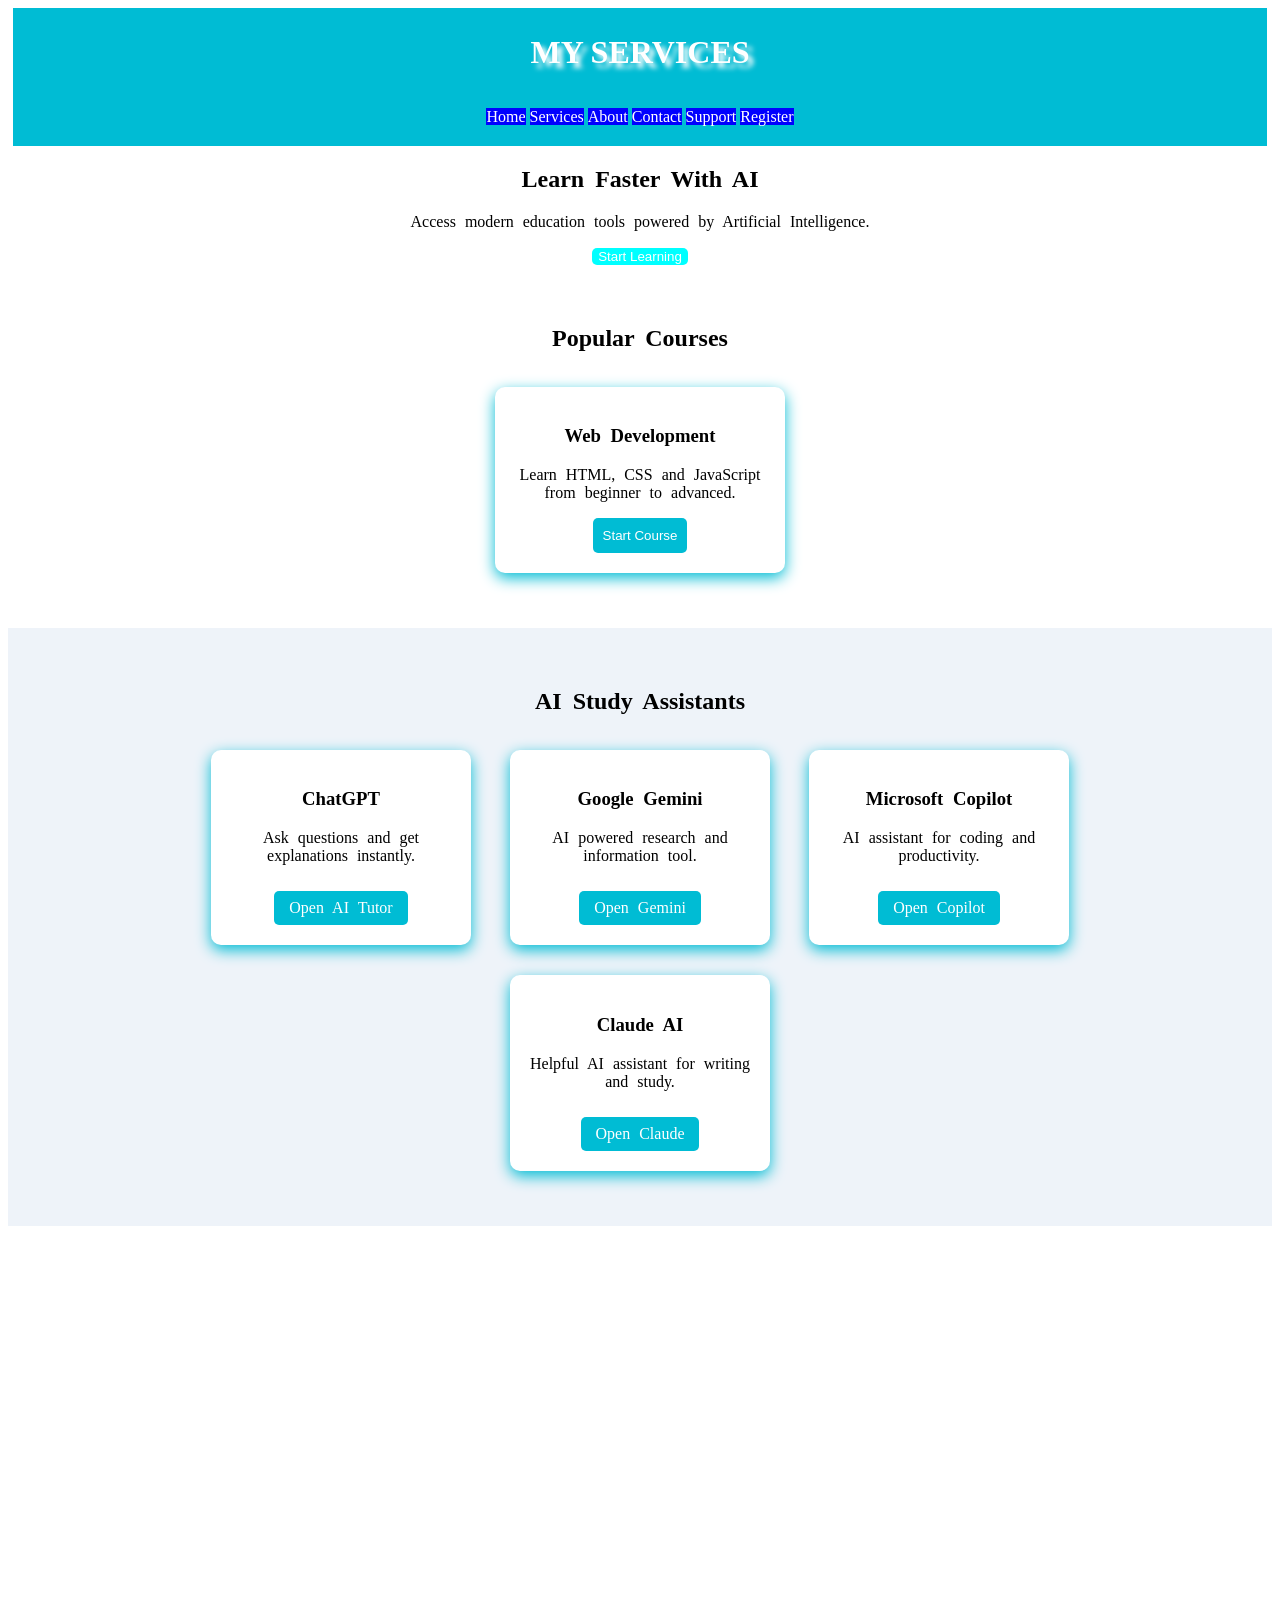
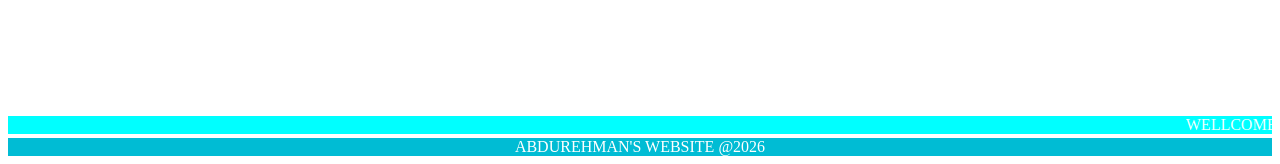
==== service.html @ 297b1e9d "Add files via upload" ====
<!DOCTYPE html>
<html lang="en">
<head>
  <meta charset="UTF-8">
  <meta name="viewport" content="width=device-width, initial-scale=1.0">
  <meta http-equiv="X-UA-Compatible" content="ie=edge">
  <title>Services</title>
    <link rel="stylesheet" href="Style.css">
    <Style>
      main{ height:1550px;}
    </Style>
</head>
<body>
    <header>
    <h1>MY SERVICES</h1>
    <nav>
      <a href="index.html">Home</a>
      <a href="service.html">Services</a>
      <a href="about.html">About</a>
      <a href="contact.html">Contact</a>
      <a href="support.html">Support</a>
      <a href="register.html">Register</a>
    </nav>
  </header>
  <main>
<section class="hero">

<h2>Learn Faster With AI</h2>

<p>Access modern education tools powered by Artificial Intelligence.</p>

<button style="border-radius:5px;">Start Learning</button>

</section>

<section class="courses" style="text-align:center;">

<h2>Popular Courses</h2>

<div class="course-box">
<h3>Web Development</h3>
<p>Learn HTML, CSS and JavaScript from beginner to advanced.</p>
<button>Start Course</button>
</div>
</section>

<section class="ai-tools">

<h2>AI Study Assistants</h2>

<div class="ai-box">
<h3>ChatGPT</h3>
<p>Ask questions and get explanations instantly.</p>
<a href="https://chat.openai.com" target="_blank">Open AI Tutor</a>
</div>

<div class="ai-box">
<h3>Google Gemini</h3>
<p>AI powered research and information tool.</p>
<a href="https://gemini.google.com" target="_blank">Open Gemini</a>
</div>

<div class="ai-box">
<h3>Microsoft Copilot</h3>
<p>AI assistant for coding and productivity.</p>
<a href="https://copilot.microsoft.com" target="_blank">Open Copilot</a>
</div>

<div class="ai-box">
<h3>Claude AI</h3>
<p>Helpful AI assistant for writing and study.</p>
<a href="https://claude.ai" target="_blank">Open Claude</a>
</div>

</section>
  </main>
  <marquee direction="left to right">WELLCOME TO MY WEBSITE!!!::: IN THIS WEBSITE YOU CAN GET DIFFERENT COURCES AND AIs.::: FOR ADDITIONAL INFORMATION CALL ME WITH:0922786264 OR IG:@abduman542 OR TG:@abdurehman1234.::::THANK YOU!!!:::</marquee>
<footer>ABDUREHMAN'S WEBSITE @2026</footer>
</body>
</html>
---- Style.css ----
header{
  justify-content: space between;
  background-color: #00bcd4;
  color: #fff;
  align-items: center;
  text-align: center;
  margin: 5px 5px 5px 5px;
  padding: 5px 5px 5px 5px;
}
h1{ text-shadow:5px 5px 5px;}
nav {
    background: #00bcd4;
    padding: 15px;
    text-align: center;
}
}
nav a{
  display: flex;
  text-decoration: none;
  position:  fixed top;
  margin-left: 5px;
}
a{ color: #fff;
background-color: #00bcd4;
text-decoration: none;
  justify-content: space between;
  word-spacing: 5px;
  text-align: center;
}
a:link{color:#fff ;background-color:blue;}
a:visited{ color:#fff;}
a:hover{ background-color:aqua;}
a:active{ color:aqua;background-color:#fff;}
main{ height: 550px;
text-align: center;
word-spacing: 5px;
}
footer{position: reflexive;
  background-color: #00bcd4;
  color: #fff;
  text-align: center;
}
marquee{ background-color:aqua;
  color: #fff;
}
button{ background-color:aqua;
  border: 2px;
  border-collapse: collapse;
  border-style: none;
  color: #fff;
}
input{ background-color:#fff;
  color: #00bcd4;
  border-radius: 5px;
  border: 1;
}
.courses{
padding:40px 40px;
text-align:center;
}

.course-box{
background:white;
display:inline-block;
width:250px;
margin:15px;
padding:20px;
border-radius:10px;
box-shadow:0 5px 15px #00bcd4;
text-align: center;
}

.course-box button{
background:#00bcd4;
color:white;
border-radius:5px ;
padding:10px;
cursor:pointer;
}

.ai-tools{
background:#eef3f9;
padding:40px;
text-align:center;
}

.ai-box{
display:inline-block;
width:220px;
margin:15px;
padding:20px;
background:white;
border-radius:10px;
box-shadow:0 5px 15px #00bcd4;
}

.ai-box a{
display:inline-block;
margin-top:10px;
text-decoration:none;
background:#00bcd4;
color:white;
padding:8px 15px;
border-radius:5px;
}

.content{
padding:40px;
max-width:800px;
margin:auto;
.hero{
background:linear-gradient(135deg,#00bcd4,#fff);
color:white;
padding:80px;
text-align:center;
}

.hero button{
padding:12px 25px;
font-size:18px;
border:none;
background:white;
color:#00bcd4;
cursor:pointer;
border-radius:5px;
.lable{
  cursor: pointer;
}
form{
  border:1;
  border-radius: 10px;
}
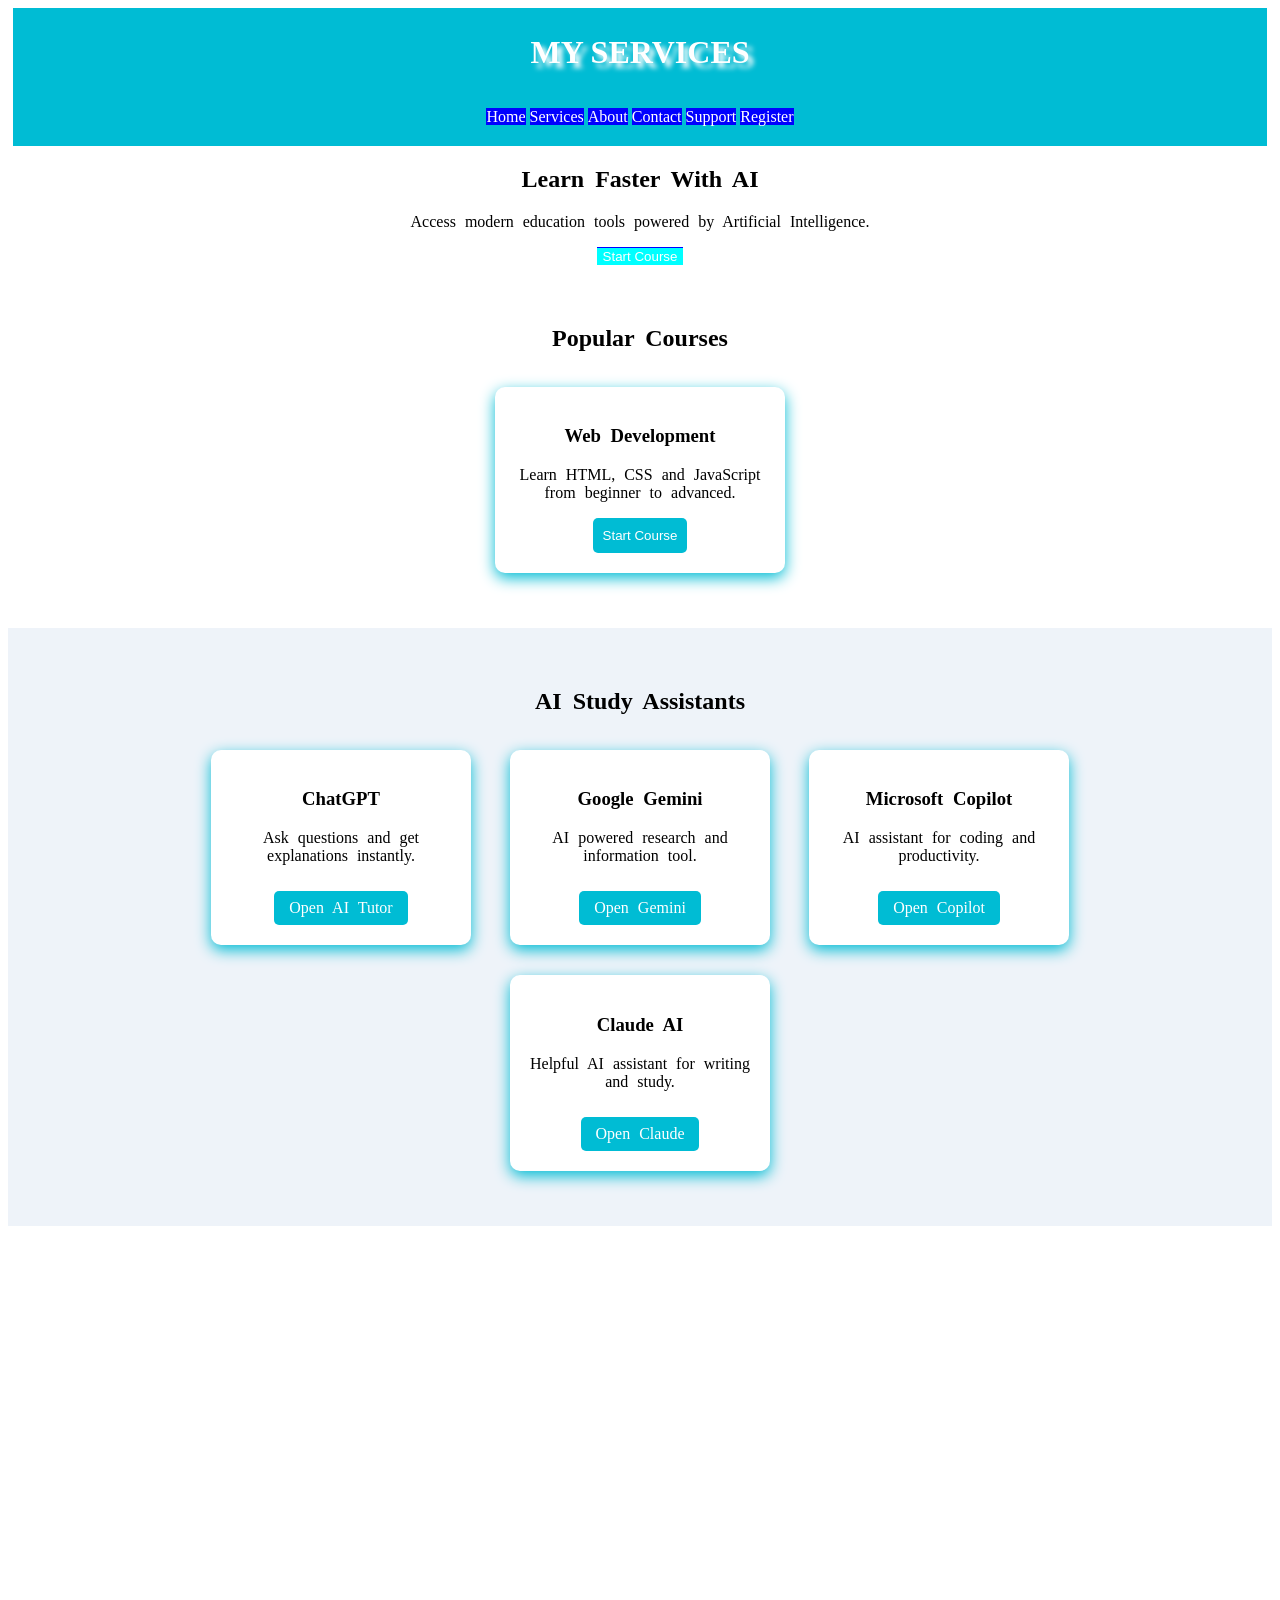
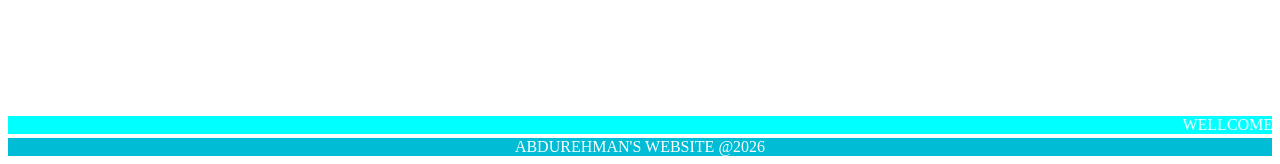
==== commit 90e0989a: "Update service.html" ====
--- a/service.html
+++ b/service.html
@@ -29,7 +29,7 @@
 
 <p>Access modern education tools powered by Artificial Intelligence.</p>
 
-<button style="border-radius:5px;">Start Learning</button>
+<a href="Course.html"><button>Start Course</button></a>
 
 </section>
 
